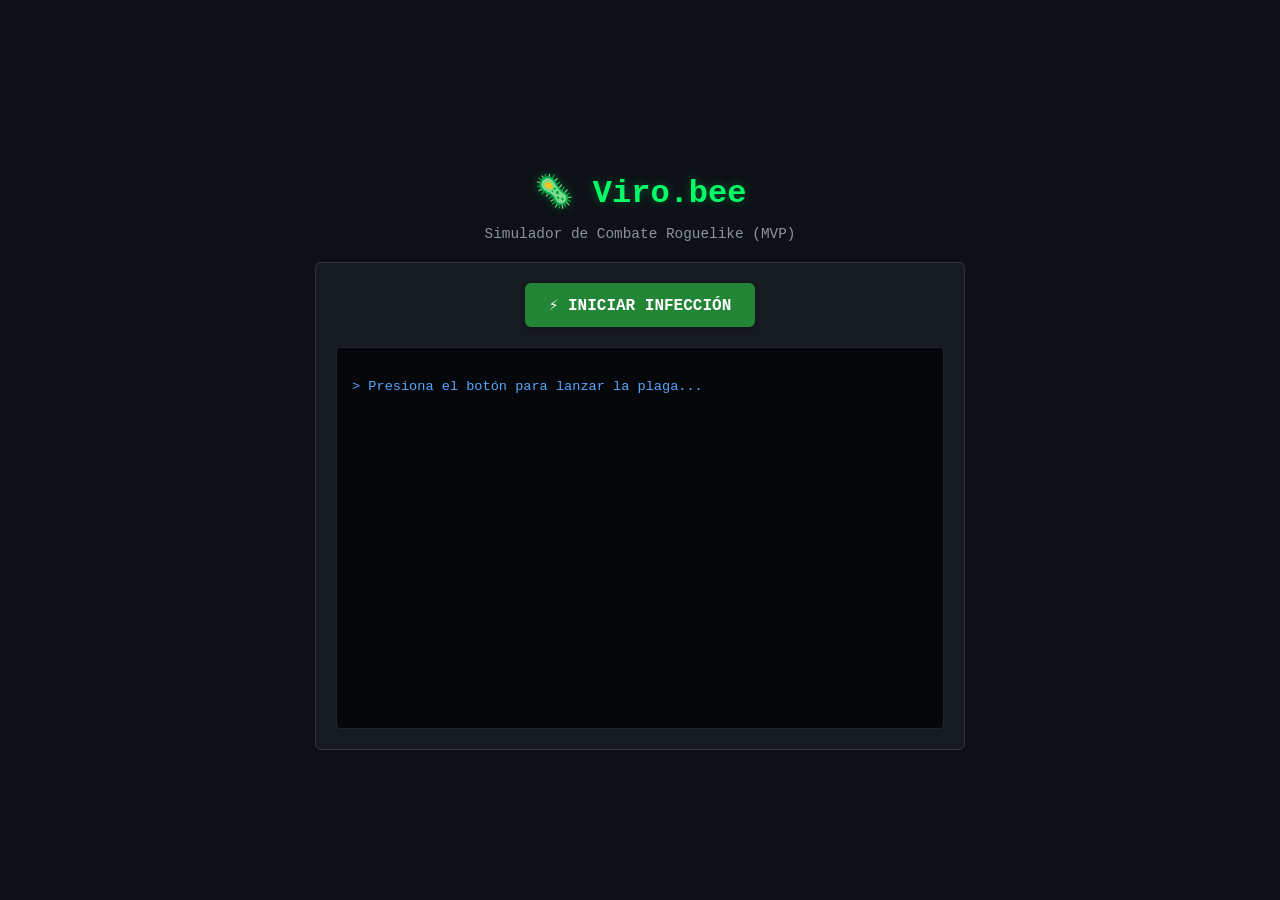
==== index.html @ 6fdc571c "first commit" ====
<!DOCTYPE html>
<html lang="es">
<head>
    <meta charset="UTF-8">
    <meta name="viewport" content="width=device-width, initial-scale=1.0">
    <title>Viro.bee - MVP</title>
    <link rel="stylesheet" href="style.css">
</head>
<body>
    <div class="game-container">
        <h1>🦠 Viro.bee</h1>
        <p class="subtitle">Simulador de Combate Roguelike (MVP)</p>
        
        <div class="battle-arena">
            <button id="btn-infectar">⚡ INICIAR INFECCIÓN</button>
            <div id="log-consola" class="console-box">
                <p class="system-msg">> Presiona el botón para lanzar la plaga...</p>
            </div>
        </div>
    </div>

    <script src="game.js"></script>
</body>
</html>
---- style.css ----
body {
    background-color: #0d1117;
    color: #c9d1d9;
    font-family: 'Courier New', Courier, monospace;
    display: flex;
    justify-content: center;
    align-items: center;
    height: 100vh;
    margin: 0;
}

.game-container {
    width: 90%;
    max-width: 650px;
    text-align: center;
}

h1 {
    color: #00ff66;
    margin-bottom: 5px;
    text-shadow: 0 0 10px rgba(0, 255, 102, 0.3);
}

.subtitle {
    color: #8b949e;
    font-size: 0.9rem;
    margin-bottom: 20px;
}

.battle-arena {
    background: #161b22;
    border: 1px solid #30363d;
    border-radius: 6px;
    padding: 20px;
}

button {
    background-color: #238636;
    color: white;
    border: none;
    padding: 12px 24px;
    font-size: 1rem;
    font-weight: bold;
    font-family: inherit;
    border-radius: 6px;
    cursor: pointer;
    box-shadow: 0 4px 6px rgba(0,0,0,0.2);
    transition: background 0.2s;
}

button:hover {
    background-color: #2ea44f;
}

.console-box {
    background-color: #05070a;
    border: 1px solid #21262d;
    border-radius: 4px;
    margin-top: 20px;
    padding: 15px;
    height: 350px;
    overflow-y: auto;
    text-align: left;
    font-size: 0.85rem;
    line-height: 1.4;
}

.system-msg {
    color: #58a6ff;
}
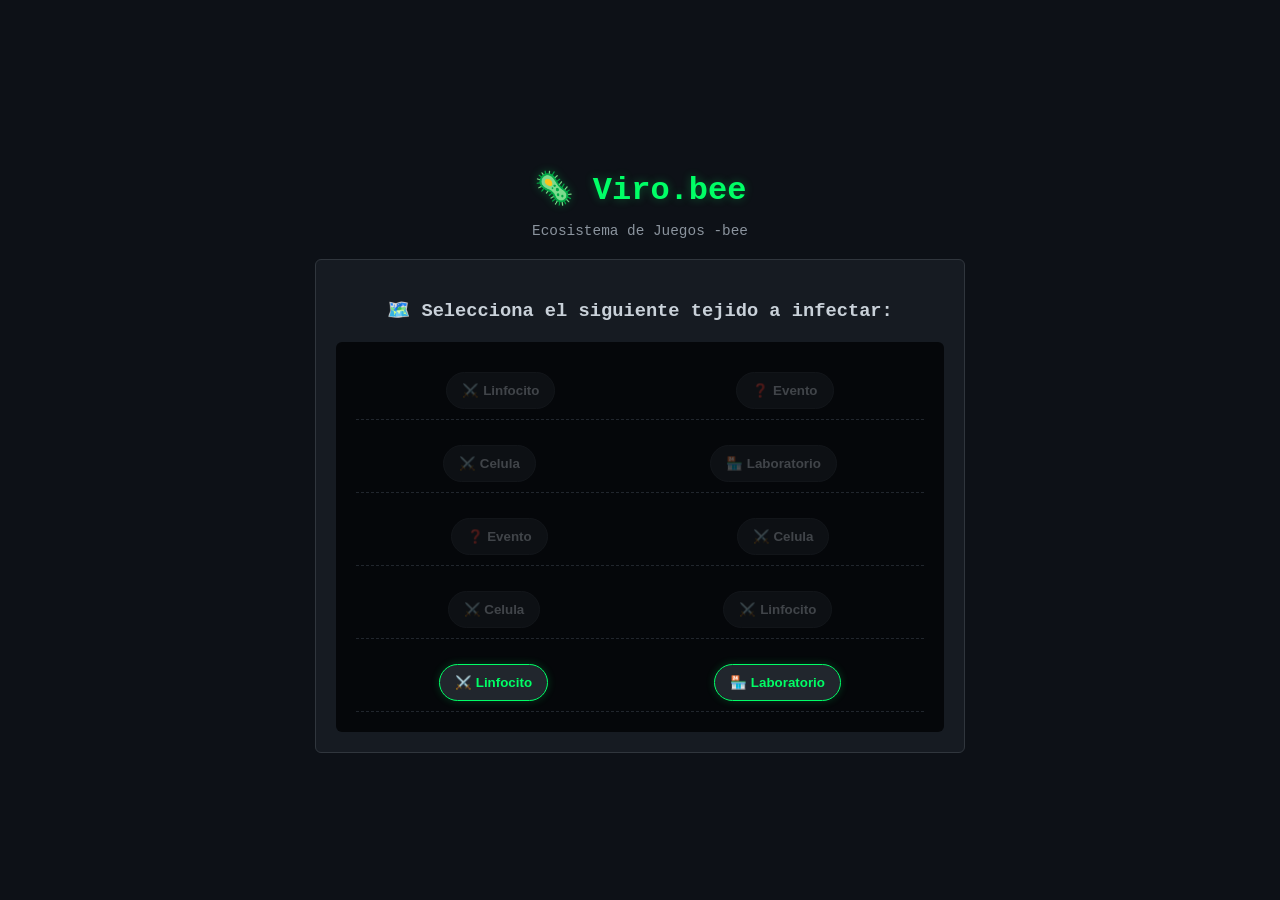
==== commit ea0e6551: "Refactor game logic and UI for map generation and combat mechanics" ====
--- a/index.html
+++ b/index.html
@@ -3,18 +3,23 @@
 <head>
     <meta charset="UTF-8">
     <meta name="viewport" content="width=device-width, initial-scale=1.0">
-    <title>Viro.bee - MVP</title>
+    <title>Viro.bee - MVP con Mapa</title>
     <link rel="stylesheet" href="style.css">
 </head>
 <body>
     <div class="game-container">
         <h1>🦠 Viro.bee</h1>
-        <p class="subtitle">Simulador de Combate Roguelike (MVP)</p>
+        <p class="subtitle">Ecosistema de Juegos -bee</p>
         
-        <div class="battle-arena">
-            <button id="btn-infectar">⚡ INICIAR INFECCIÓN</button>
-            <div id="log-consola" class="console-box">
-                <p class="system-msg">> Presiona el botón para lanzar la plaga...</p>
+        <div id="pantalla-mapa" class="screen">
+            <h3>🗺️ Selecciona el siguiente tejido a infectar:</h3>
+            <div id="mapa-nodos" class="map-grid"></div>
+        </div>
+
+        <div id="pantalla-combate" class="screen hidden">
+            <div class="battle-arena">
+                <button id="btn-siguiente-turno">⏳ AVANZAR TURNO</button>
+                <div id="log-consola" class="console-box"></div>
             </div>
         </div>
     </div>
--- a/style.css
+++ b/style.css
@@ -5,7 +5,7 @@
     display: flex;
     justify-content: center;
     align-items: center;
-    height: 100vh;
+    min-height: 100vh;
     margin: 0;
 }
 
@@ -13,43 +13,71 @@
     width: 90%;
     max-width: 650px;
     text-align: center;
+    padding: 20px;
 }
 
-h1 {
-    color: #00ff66;
-    margin-bottom: 5px;
-    text-shadow: 0 0 10px rgba(0, 255, 102, 0.3);
-}
+h1 { color: #00ff66; margin-bottom: 5px; text-shadow: 0 0 10px rgba(0, 255, 102, 0.3); }
+.subtitle { color: #8b949e; font-size: 0.9rem; margin-bottom: 20px; }
 
-.subtitle {
-    color: #8b949e;
-    font-size: 0.9rem;
-    margin-bottom: 20px;
-}
-
-.battle-arena {
+.screen {
     background: #161b22;
     border: 1px solid #30363d;
     border-radius: 6px;
     padding: 20px;
 }
 
-button {
+.hidden { display: none !important; }
+
+/* Estilos del Mapa estilo Roguelike */
+.map-grid {
+    display: flex;
+    flex-direction: column-reverse; /* El piso 1 abajo, el jefe arriba */
+    gap: 15px;
+    margin-top: 20px;
+    background: #05070a;
+    padding: 20px;
+    border-radius: 6px;
+}
+
+.map-row {
+    display: flex;
+    justify-content: space-around;
+    align-items: center;
+    padding: 10px 0;
+    border-bottom: 1px dashed #21262d;
+}
+
+.nodo-btn {
+    background: #21262d;
+    color: #c9d1d9;
+    border: 1px solid #30363d;
+    padding: 10px 15px;
+    border-radius: 20px;
+    cursor: pointer;
+    font-weight: bold;
+    transition: all 0.2s;
+}
+
+.nodo-btn.disponible {
+    border-color: #00ff66;
+    color: #00ff66;
+    box-shadow: 0 0 8px rgba(0,255,102,0.2);
+}
+
+.nodo-btn:disabled {
+    opacity: 0.3;
+    cursor: not-allowed;
+}
+
+/* Consola de Combate */
+button#btn-siguiente-turno {
     background-color: #238636;
     color: white;
     border: none;
     padding: 12px 24px;
-    font-size: 1rem;
+    font-radius: 6px;
+    cursor: pointer;
     font-weight: bold;
-    font-family: inherit;
-    border-radius: 6px;
-    cursor: pointer;
-    box-shadow: 0 4px 6px rgba(0,0,0,0.2);
-    transition: background 0.2s;
-}
-
-button:hover {
-    background-color: #2ea44f;
 }
 
 .console-box {
@@ -58,13 +86,8 @@
     border-radius: 4px;
     margin-top: 20px;
     padding: 15px;
-    height: 350px;
+    height: 300px;
     overflow-y: auto;
     text-align: left;
     font-size: 0.85rem;
-    line-height: 1.4;
-}
-
-.system-msg {
-    color: #58a6ff;
 }
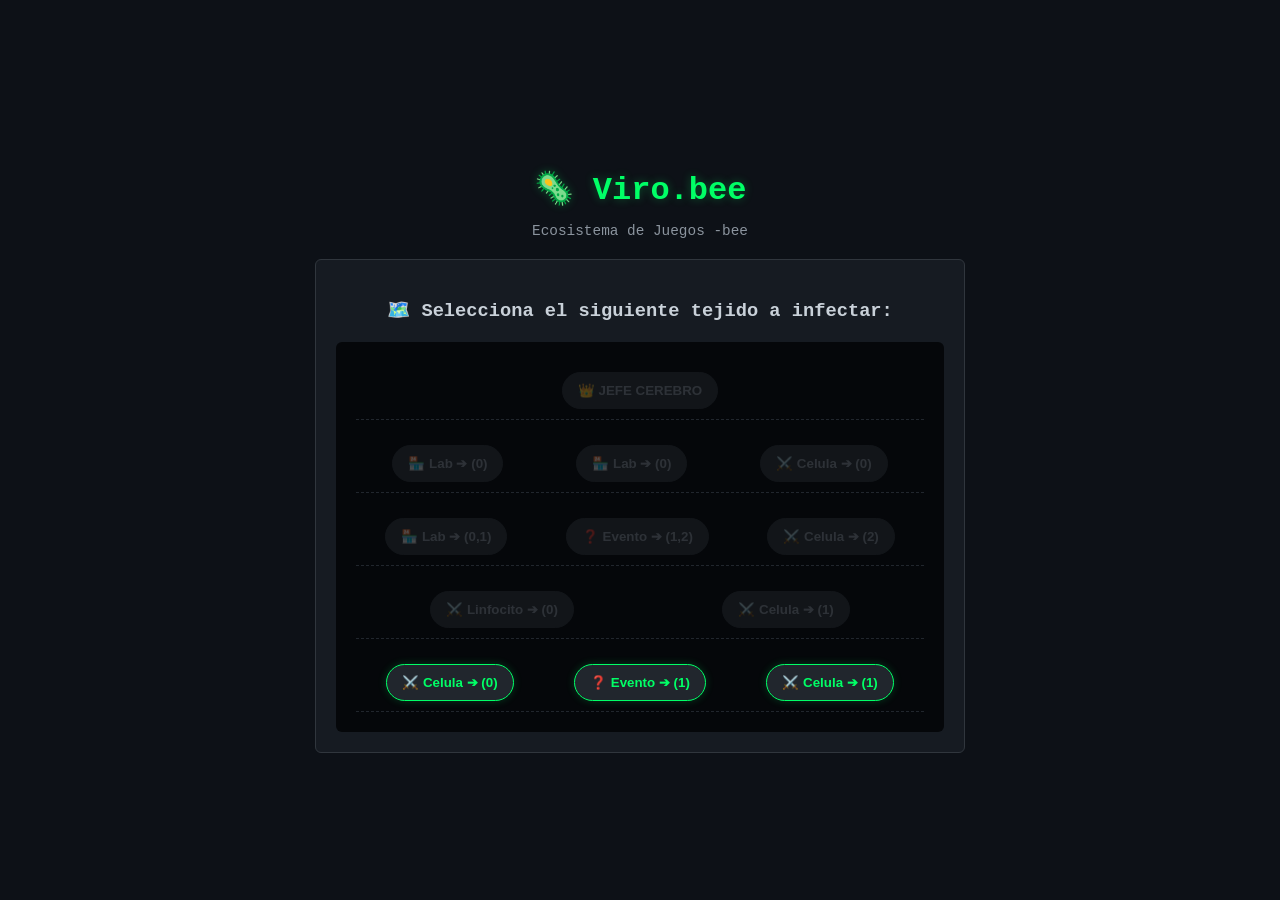
==== commit cde04da2: "Refactor combat mechanics and enhance UI for improved gameplay experience" ====
--- a/index.html
+++ b/index.html
@@ -3,7 +3,7 @@
 <head>
     <meta charset="UTF-8">
     <meta name="viewport" content="width=device-width, initial-scale=1.0">
-    <title>Viro.bee - MVP con Mapa</title>
+    <title>Viro.bee - MVP Evolucionado</title>
     <link rel="stylesheet" href="style.css">
 </head>
 <body>
@@ -11,14 +11,20 @@
         <h1>🦠 Viro.bee</h1>
         <p class="subtitle">Ecosistema de Juegos -bee</p>
         
+        <!-- PANTALLA 1: EL MAPA DE INFECCIÓN -->
         <div id="pantalla-mapa" class="screen">
             <h3>🗺️ Selecciona el siguiente tejido a infectar:</h3>
             <div id="mapa-nodos" class="map-grid"></div>
         </div>
 
+        <!-- PANTALLA 2: LA ARENA DE COMBATE / EVENTOS -->
         <div id="pantalla-combate" class="screen hidden">
             <div class="battle-arena">
-                <button id="btn-siguiente-turno">⏳ AVANZAR TURNO</button>
+                <div class="controles-combate">
+                    <button id="btn-velocidad-1x" class="btn-battle">⏳ AUTO 1X</button>
+                    <button id="btn-velocidad-3x" class="btn-battle-fast">⚡ AUTO 3X (Rápido)</button>
+                    <button id="btn-salir-nodo" class="btn-battle hidden">➔ VOLVER AL MAPA</button>
+                </div>
                 <div id="log-consola" class="console-box"></div>
             </div>
         </div>
--- a/style.css
+++ b/style.css
@@ -28,10 +28,10 @@
 
 .hidden { display: none !important; }
 
-/* Estilos del Mapa estilo Roguelike */
+/* Estilos del Mapa */
 .map-grid {
     display: flex;
-    flex-direction: column-reverse; /* El piso 1 abajo, el jefe arriba */
+    flex-direction: column-reverse;
     gap: 15px;
     margin-top: 20px;
     background: #05070a;
@@ -69,24 +69,46 @@
     cursor: not-allowed;
 }
 
-/* Consola de Combate */
-button#btn-siguiente-turno {
+/* Controles de Combate */
+.controles-combate {
+    display: flex;
+    justify-content: center;
+    gap: 10px;
+    margin-bottom: 15px;
+}
+
+.btn-battle {
     background-color: #238636;
     color: white;
     border: none;
-    padding: 12px 24px;
-    font-radius: 6px;
+    padding: 12px 20px;
+    border-radius: 6px;
     cursor: pointer;
     font-weight: bold;
+}
+
+.btn-battle-fast {
+    background-color: #8957e5;
+    color: white;
+    border: none;
+    padding: 12px 20px;
+    border-radius: 6px;
+    cursor: pointer;
+    font-weight: bold;
+}
+
+button:disabled {
+    background-color: #30363d !important;
+    color: #8b949e;
+    cursor: not-allowed;
 }
 
 .console-box {
     background-color: #05070a;
     border: 1px solid #21262d;
     border-radius: 4px;
-    margin-top: 20px;
     padding: 15px;
-    height: 300px;
+    height: 320px;
     overflow-y: auto;
     text-align: left;
     font-size: 0.85rem;
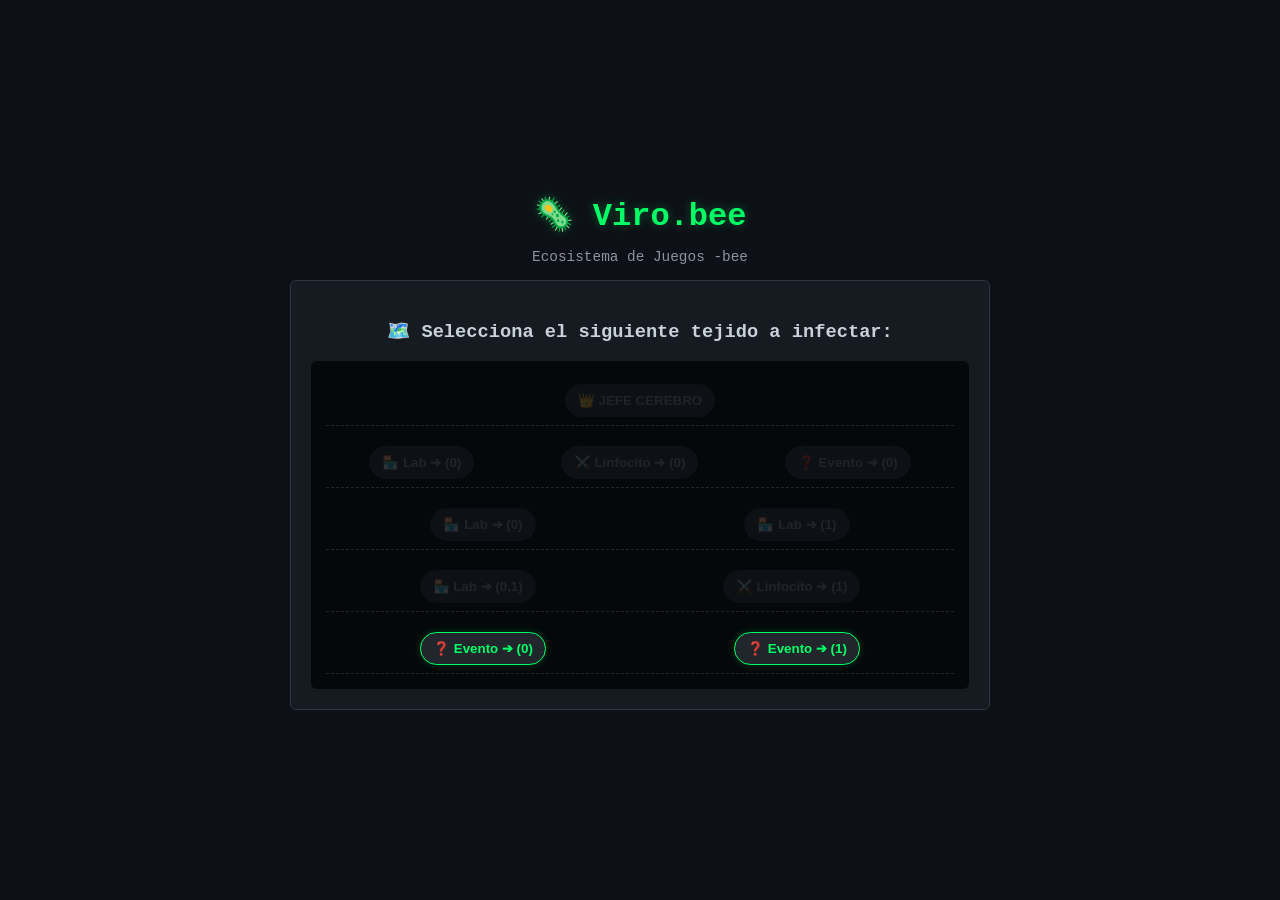
==== commit 26502227: "Enhance character mechanics and UI for combat and health display" ====
--- a/index.html
+++ b/index.html
@@ -3,7 +3,7 @@
 <head>
     <meta charset="UTF-8">
     <meta name="viewport" content="width=device-width, initial-scale=1.0">
-    <title>Viro.bee - MVP Evolucionado</title>
+    <title>Viro.bee - Interfaz Visual</title>
     <link rel="stylesheet" href="style.css">
 </head>
 <body>
@@ -11,21 +11,45 @@
         <h1>🦠 Viro.bee</h1>
         <p class="subtitle">Ecosistema de Juegos -bee</p>
         
-        <!-- PANTALLA 1: EL MAPA DE INFECCIÓN -->
         <div id="pantalla-mapa" class="screen">
             <h3>🗺️ Selecciona el siguiente tejido a infectar:</h3>
             <div id="mapa-nodos" class="map-grid"></div>
         </div>
 
-        <!-- PANTALLA 2: LA ARENA DE COMBATE / EVENTOS -->
         <div id="pantalla-combate" class="screen hidden">
             <div class="battle-arena">
+                
                 <div class="controles-combate">
                     <button id="btn-velocidad-1x" class="btn-battle">⏳ AUTO 1X</button>
-                    <button id="btn-velocidad-3x" class="btn-battle-fast">⚡ AUTO 3X (Rápido)</button>
+                    <button id="btn-velocidad-3x" class="btn-battle-fast">⚡ AUTO 3X</button>
                     <button id="btn-salir-nodo" class="btn-battle hidden">➔ VOLVER AL MAPA</button>
                 </div>
-                <div id="log-consola" class="console-box"></div>
+
+                <div class="battle-display">
+                    <div class="actor-card" id="card-virus">
+                        <div class="actor-emoji">🦠</div>
+                        <div class="actor-name" id="virus-nombre">Cepa...</div>
+                        <div class="health-bar-container">
+                            <div class="health-bar" id="virus-bar"></div>
+                            <div class="shield-bar" id="virus-shield-bar"></div>
+                        </div>
+                        <div class="actor-stats" id="virus-stats">HP: 0/0</div>
+                    </div>
+
+                    <div class="versus">VS</div>
+
+                    <div class="actor-card" id="card-enemigo">
+                        <div class="actor-emoji">🛡️</div>
+                        <div class="actor-name" id="enemigo-nombre">Célula...</div>
+                        <div class="health-bar-container">
+                            <div class="health-bar" id="enemigo-bar"></div>
+                            <div class="shield-bar" id="enemigo-shield-bar"></div>
+                        </div>
+                        <div class="actor-stats" id="enemigo-stats">HP: 0/0</div>
+                    </div>
+                </div>
+
+                <div id="log-consola" class="console-box-mini"></div>
             </div>
         </div>
     </div>
--- a/style.css
+++ b/style.css
@@ -10,106 +10,93 @@
 }
 
 .game-container {
-    width: 90%;
-    max-width: 650px;
+    width: 95%;
+    max-width: 700px;
     text-align: center;
-    padding: 20px;
+    padding: 10px;
 }
 
-h1 { color: #00ff66; margin-bottom: 5px; text-shadow: 0 0 10px rgba(0, 255, 102, 0.3); }
-.subtitle { color: #8b949e; font-size: 0.9rem; margin-bottom: 20px; }
-
-.screen {
-    background: #161b22;
-    border: 1px solid #30363d;
-    border-radius: 6px;
-    padding: 20px;
-}
-
+h1 { color: #00ff66; margin: 5px 0; text-shadow: 0 0 10px rgba(0, 255, 102, 0.3); }
+.subtitle { color: #8b949e; font-size: 0.9rem; margin-bottom: 15px; }
+.screen { background: #161b22; border: 1px solid #30363d; border-radius: 6px; padding: 20px; }
 .hidden { display: none !important; }
 
 /* Estilos del Mapa */
-.map-grid {
+.map-grid { display: flex; flex-direction: column-reverse; gap: 12px; margin-top: 15px; background: #05070a; padding: 15px; border-radius: 6px; }
+.map-row { display: flex; justify-content: space-around; padding: 8px 0; border-bottom: 1px dashed #21262d; }
+.nodo-btn { background: #21262d; color: #c9d1d9; border: 1px solid #30363d; padding: 8px 12px; border-radius: 20px; cursor: pointer; font-weight: bold; }
+.nodo-btn.disponible { border-color: #00ff66; color: #00ff66; box-shadow: 0 0 8px rgba(0,255,102,0.2); }
+.nodo-btn:disabled { opacity: 0.2; }
+
+/* Controles e Interfaz de Combate */
+.controles-combate { display: flex; justify-content: center; gap: 10px; margin-bottom: 20px; }
+.btn-battle { background-color: #238636; color: white; border: none; padding: 10px 18px; border-radius: 6px; cursor: pointer; font-weight: bold; }
+.btn-battle-fast { background-color: #8957e5; color: white; border: none; padding: 10px 18px; border-radius: 6px; cursor: pointer; font-weight: bold; }
+button:disabled { background-color: #30363d !important; color: #8b949e; cursor: not-allowed; }
+
+/* --- SECCIÓN VISUAL DE ENFRENTAMIENTO --- */
+.battle-display {
     display: flex;
-    flex-direction: column-reverse;
-    gap: 15px;
-    margin-top: 20px;
-    background: #05070a;
+    justify-content: space-between;
+    align-items: center;
+    background: #0a0d14;
     padding: 20px;
-    border-radius: 6px;
-}
-
-.map-row {
-    display: flex;
-    justify-content: space-around;
-    align-items: center;
-    padding: 10px 0;
-    border-bottom: 1px dashed #21262d;
-}
-
-.nodo-btn {
-    background: #21262d;
-    color: #c9d1d9;
-    border: 1px solid #30363d;
-    padding: 10px 15px;
-    border-radius: 20px;
-    cursor: pointer;
-    font-weight: bold;
-    transition: all 0.2s;
-}
-
-.nodo-btn.disponible {
-    border-color: #00ff66;
-    color: #00ff66;
-    box-shadow: 0 0 8px rgba(0,255,102,0.2);
-}
-
-.nodo-btn:disabled {
-    opacity: 0.3;
-    cursor: not-allowed;
-}
-
-/* Controles de Combate */
-.controles-combate {
-    display: flex;
-    justify-content: center;
-    gap: 10px;
+    border-radius: 8px;
+    border: 1px solid #21262d;
     margin-bottom: 15px;
 }
 
-.btn-battle {
-    background-color: #238636;
-    color: white;
-    border: none;
-    padding: 12px 20px;
-    border-radius: 6px;
-    cursor: pointer;
-    font-weight: bold;
+.actor-card {
+    width: 42%;
+    display: flex;
+    flex-direction: column;
+    align-items: center;
 }
 
-.btn-battle-fast {
-    background-color: #8957e5;
-    color: white;
-    border: none;
-    padding: 12px 20px;
-    border-radius: 6px;
-    cursor: pointer;
-    font-weight: bold;
+.actor-emoji { font-size: 2.5rem; margin-bottom: 5px; }
+.actor-name { font-weight: bold; font-size: 1rem; color: #fff; margin-bottom: 8px; white-space: nowrap; overflow: hidden; text-overflow: ellipsis; width: 100%; }
+
+/* Contenedores de Barras */
+.health-bar-container {
+    width: 100%;
+    background-color: #21262d;
+    height: 14px;
+    border-radius: 4px;
+    overflow: hidden;
+    position: relative;
+    box-shadow: inset 0 1px 3px rgba(0,0,0,0.5);
+    margin-bottom: 5px;
 }
 
-button:disabled {
-    background-color: #30363d !important;
-    color: #8b949e;
-    cursor: not-allowed;
+.health-bar {
+    background-color: #00ff66;
+    height: 100%;
+    width: 100%; /* Se encoge con JS */
+    transition: width 0.3s ease-in-out;
 }
 
-.console-box {
+.shield-bar {
+    background-color: #58a6ff;
+    height: 4px;
+    width: 0%; /* Crece con JS */
+    position: absolute;
+    bottom: 0;
+    left: 0;
+    transition: width 0.2s ease;
+}
+
+.actor-stats { font-size: 0.8rem; color: #8b949e; }
+.versus { font-weight: bold; font-size: 1.2rem; color: #ff3333; }
+
+/* Historial reducido */
+.console-box-mini {
     background-color: #05070a;
     border: 1px solid #21262d;
     border-radius: 4px;
-    padding: 15px;
-    height: 320px;
+    padding: 10px;
+    height: 120px;
     overflow-y: auto;
     text-align: left;
-    font-size: 0.85rem;
+    font-size: 0.8rem;
+    color: #8b949e;
 }
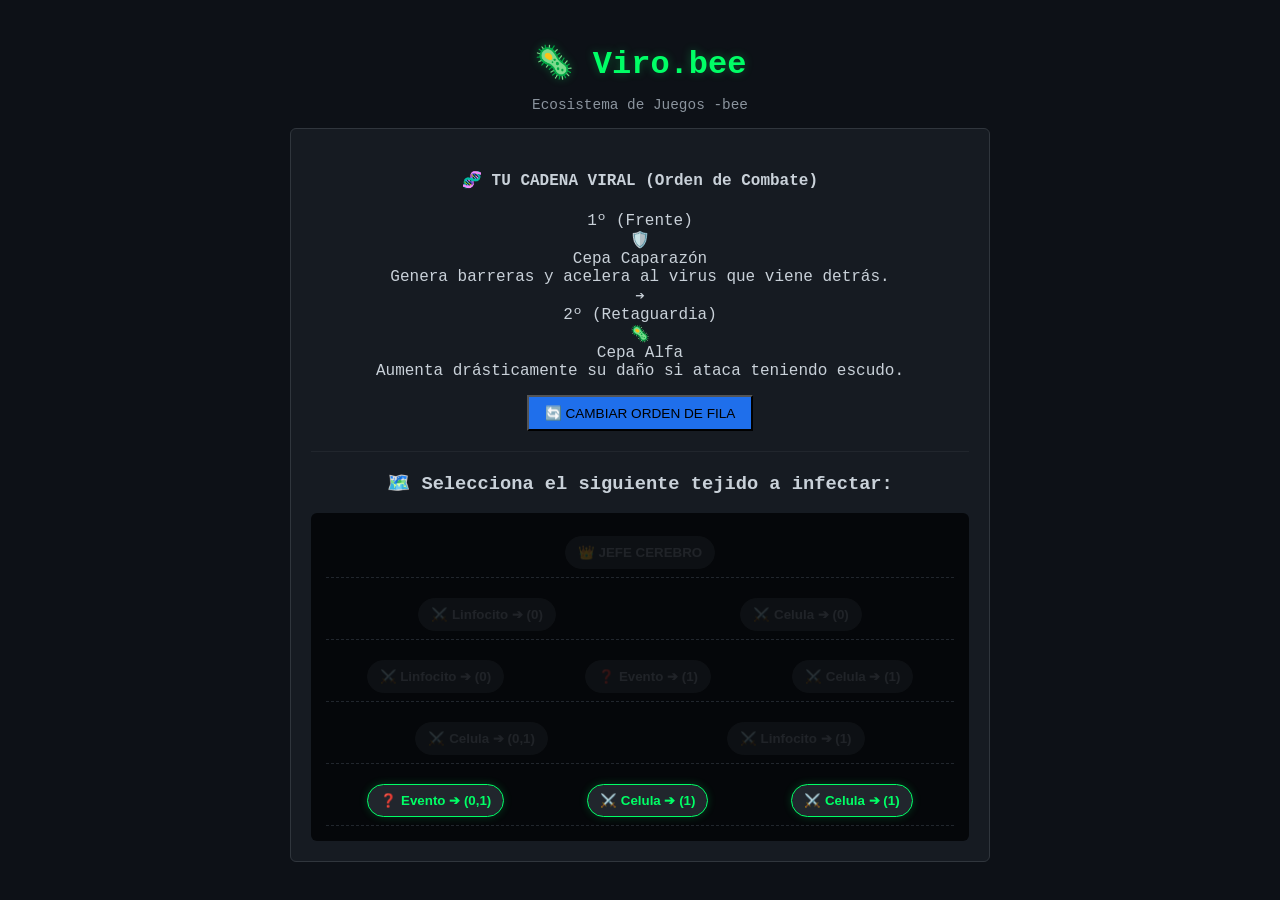
==== commit 04023b20: "Enhance character management UI and update combat mechanics for improved gameplay experience" ====
--- a/index.html
+++ b/index.html
@@ -3,7 +3,7 @@
 <head>
     <meta charset="UTF-8">
     <meta name="viewport" content="width=device-width, initial-scale=1.0">
-    <title>Viro.bee - Interfaz Visual</title>
+    <title>Viro.bee - Gestión de Cepas</title>
     <link rel="stylesheet" href="style.css">
 </head>
 <body>
@@ -12,13 +12,34 @@
         <p class="subtitle">Ecosistema de Juegos -bee</p>
         
         <div id="pantalla-mapa" class="screen">
+            
+            <div class="team-management">
+                <h4>🧬 TU CADENA VIRAL (Orden de Combate)</h4>
+                <div class="team-slots">
+                    <div class="slot-card" id="slot-0">
+                        <span class="slot-pos">1º (Frente)</span>
+                        <div class="slot-emoji" id="slot-0-emoji">🛡️</div>
+                        <div class="slot-name" id="slot-0-nombre">Tanque</div>
+                        <div class="slot-desc" id="slot-0-desc">Genera escudo.</div>
+                    </div>
+                    <div class="slot-arrow">➔</div>
+                    <div class="slot-card" id="slot-1">
+                        <span class="slot-pos">2º (Retaguardia)</span>
+                        <div class="slot-emoji" id="slot-1-emoji">🦠</div>
+                        <div class="slot-name" id="slot-1-nombre">Alfa</div>
+                        <div class="slot-desc" id="slot-1-desc">Pega más fuerte por cada escudo aliado.</div>
+                    </div>
+                </div>
+                <button id="btn-invertir-orden" style="margin-top: 15px; background-color: #1f6feb; padding: 8px 16px; font-size: 0.85rem;">🔄 CAMBIAR ORDEN DE FILA</button>
+            </div>
+
+            <hr style="border: 0; border-top: 1px solid #21262d; margin: 20px 0;">
             <h3>🗺️ Selecciona el siguiente tejido a infectar:</h3>
             <div id="mapa-nodos" class="map-grid"></div>
         </div>
 
         <div id="pantalla-combate" class="screen hidden">
             <div class="battle-arena">
-                
                 <div class="controles-combate">
                     <button id="btn-velocidad-1x" class="btn-battle">⏳ AUTO 1X</button>
                     <button id="btn-velocidad-3x" class="btn-battle-fast">⚡ AUTO 3X</button>
@@ -35,9 +56,7 @@
                         </div>
                         <div class="actor-stats" id="virus-stats">HP: 0/0</div>
                     </div>
-
                     <div class="versus">VS</div>
-
                     <div class="actor-card" id="card-enemigo">
                         <div class="actor-emoji">🛡️</div>
                         <div class="actor-name" id="enemigo-nombre">Célula...</div>
@@ -48,7 +67,6 @@
                         <div class="actor-stats" id="enemigo-stats">HP: 0/0</div>
                     </div>
                 </div>
-
                 <div id="log-consola" class="console-box-mini"></div>
             </div>
         </div>
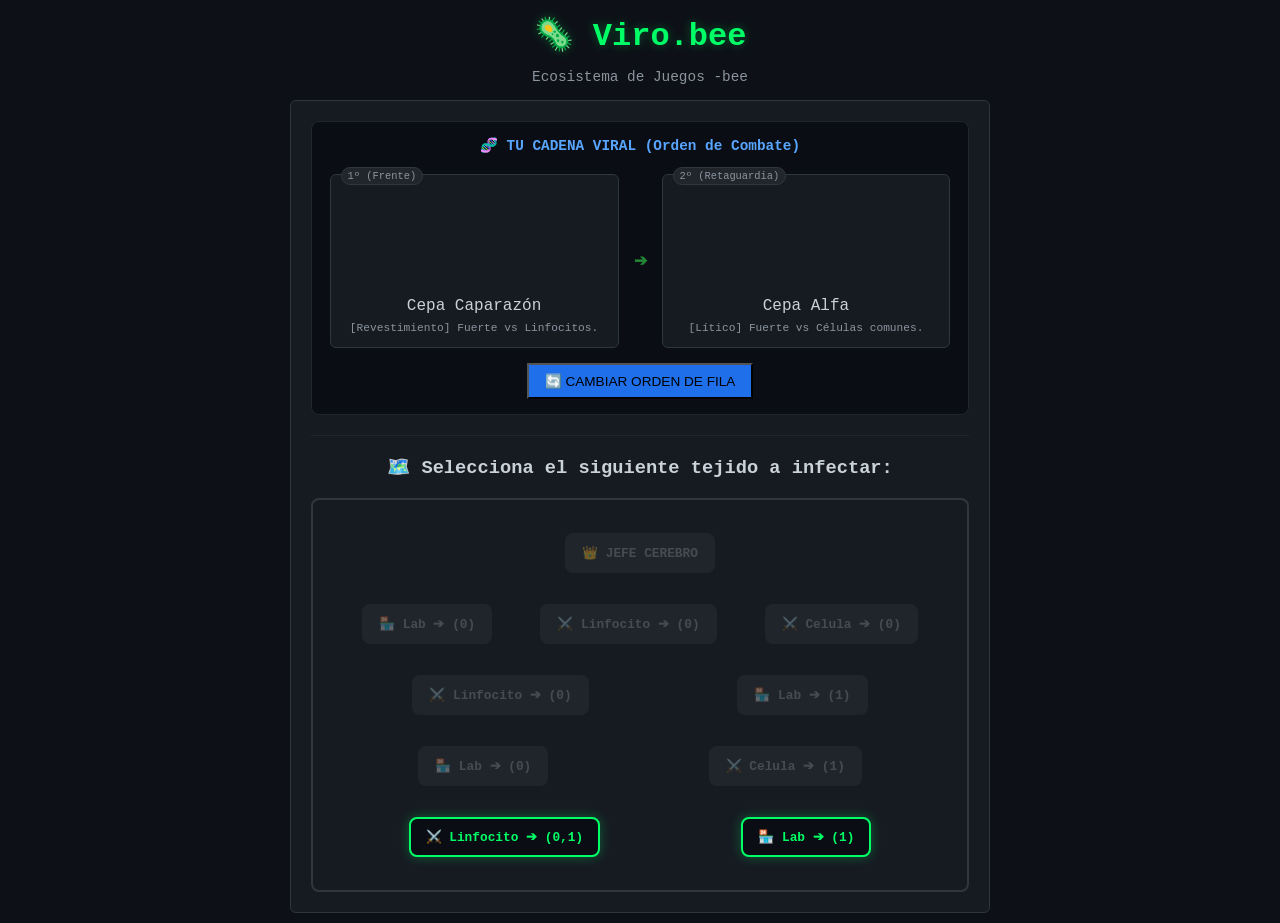
==== commit 5444a3f9: "Refactor character class to include sprite sheet and background position for enhanced visual represe" ====
--- a/index.html
+++ b/index.html
@@ -3,7 +3,7 @@
 <head>
     <meta charset="UTF-8">
     <meta name="viewport" content="width=device-width, initial-scale=1.0">
-    <title>Viro.bee - Gestión de Cepas</title>
+    <title>Viro.bee - Edición Gráfica</title>
     <link rel="stylesheet" href="style.css">
 </head>
 <body>
@@ -18,16 +18,16 @@
                 <div class="team-slots">
                     <div class="slot-card" id="slot-0">
                         <span class="slot-pos">1º (Frente)</span>
-                        <div class="slot-emoji" id="slot-0-emoji">🛡️</div>
+                        <div class="slot-sprite-container"><div class="slot-sprite" id="slot-0-sprite"></div></div>
                         <div class="slot-name" id="slot-0-nombre">Tanque</div>
-                        <div class="slot-desc" id="slot-0-desc">Genera escudo.</div>
+                        <div class="slot-desc" id="slot-0-desc">Cargando...</div>
                     </div>
                     <div class="slot-arrow">➔</div>
                     <div class="slot-card" id="slot-1">
                         <span class="slot-pos">2º (Retaguardia)</span>
-                        <div class="slot-emoji" id="slot-1-emoji">🦠</div>
+                        <div class="slot-sprite-container"><div class="slot-sprite" id="slot-1-sprite"></div></div>
                         <div class="slot-name" id="slot-1-nombre">Alfa</div>
-                        <div class="slot-desc" id="slot-1-desc">Pega más fuerte por cada escudo aliado.</div>
+                        <div class="slot-desc" id="slot-1-desc">Cargando...</div>
                     </div>
                 </div>
                 <button id="btn-invertir-orden" style="margin-top: 15px; background-color: #1f6feb; padding: 8px 16px; font-size: 0.85rem;">🔄 CAMBIAR ORDEN DE FILA</button>
@@ -48,7 +48,7 @@
 
                 <div class="battle-display">
                     <div class="actor-card" id="card-virus">
-                        <div class="actor-emoji">🦠</div>
+                        <div class="sprite-container-arena"><div class="sprite-battle" id="virus-render-sprite"></div></div>
                         <div class="actor-name" id="virus-nombre">Cepa...</div>
                         <div class="health-bar-container">
                             <div class="health-bar" id="virus-bar"></div>
@@ -56,13 +56,14 @@
                         </div>
                         <div class="actor-stats" id="virus-stats">HP: 0/0</div>
                     </div>
+                    
                     <div class="versus">VS</div>
+                    
                     <div class="actor-card" id="card-enemigo">
-                        <div class="actor-emoji">🛡️</div>
+                        <div class="sprite-container-arena"><div class="sprite-battle" id="enemigo-render-sprite"></div></div>
                         <div class="actor-name" id="enemigo-nombre">Célula...</div>
                         <div class="health-bar-container">
                             <div class="health-bar" id="enemigo-bar"></div>
-                            <div class="shield-bar" id="enemigo-shield-bar"></div>
                         </div>
                         <div class="actor-stats" id="enemigo-stats">HP: 0/0</div>
                     </div>
--- a/style.css
+++ b/style.css
@@ -9,94 +9,92 @@
     margin: 0;
 }
 
-.game-container {
-    width: 95%;
-    max-width: 700px;
-    text-align: center;
-    padding: 10px;
-}
-
+.game-container { width: 95%; max-width: 700px; text-align: center; padding: 10px; }
 h1 { color: #00ff66; margin: 5px 0; text-shadow: 0 0 10px rgba(0, 255, 102, 0.3); }
 .subtitle { color: #8b949e; font-size: 0.9rem; margin-bottom: 15px; }
 .screen { background: #161b22; border: 1px solid #30363d; border-radius: 6px; padding: 20px; }
 .hidden { display: none !important; }
 
-/* Estilos del Mapa */
-.map-grid { display: flex; flex-direction: column-reverse; gap: 12px; margin-top: 15px; background: #05070a; padding: 15px; border-radius: 6px; }
-.map-row { display: flex; justify-content: space-around; padding: 8px 0; border-bottom: 1px dashed #21262d; }
-.nodo-btn { background: #21262d; color: #c9d1d9; border: 1px solid #30363d; padding: 8px 12px; border-radius: 20px; cursor: pointer; font-weight: bold; }
-.nodo-btn.disponible { border-color: #00ff66; color: #00ff66; box-shadow: 0 0 8px rgba(0,255,102,0.2); }
-.nodo-btn:disabled { opacity: 0.2; }
+/* --- MAP BACKGROUND (Usa el Tile B Microscopic generado) --- */
+.map-grid { 
+    display: flex; 
+    flex-direction: column-reverse; 
+    gap: 15px; 
+    margin-top: 15px; 
+    background-image: url('maps.png');
+    background-position: 250px 0; /* Centra la textura microscopic tile B de tu hoja */
+    border: 2px solid #30363d;
+    padding: 25px; 
+    border-radius: 8px; 
+}
 
-/* Controles e Interfaz de Combate */
+.map-row { display: flex; justify-content: space-around; padding: 8px 0; }
+
+/* Botones de Nodo con Iconos personalizados desde la hoja */
+.nodo-btn { 
+    background-color: #0a0d14; 
+    color: #c9d1d9; 
+    border: 2px solid #30363d; 
+    padding: 10px 15px; 
+    border-radius: 8px; 
+    cursor: pointer; 
+    font-weight: bold; 
+    font-family: inherit;
+    font-size: 0.8rem;
+}
+.nodo-btn.disponible { border-color: #00ff66; color: #00ff66; box-shadow: 0 0 12px rgba(0,255,102,0.3); }
+.nodo-btn:disabled { opacity: 0.4; cursor: not-allowed; }
+
+/* Controles de Combate */
 .controles-combate { display: flex; justify-content: center; gap: 10px; margin-bottom: 20px; }
-.btn-battle { background-color: #238636; color: white; border: none; padding: 10px 18px; border-radius: 6px; cursor: pointer; font-weight: bold; }
-.btn-battle-fast { background-color: #8957e5; color: white; border: none; padding: 10px 18px; border-radius: 6px; cursor: pointer; font-weight: bold; }
+.btn-battle { background-color: #238636; color: white; border: none; padding: 10px 18px; border-radius: 6px; cursor: pointer; font-weight: bold; font-family: inherit; }
+.btn-battle-fast { background-color: #8957e5; color: white; border: none; padding: 10px 18px; border-radius: 6px; cursor: pointer; font-weight: bold; font-family: inherit; }
 button:disabled { background-color: #30363d !important; color: #8b949e; cursor: not-allowed; }
 
-/* --- SECCIÓN VISUAL DE ENFRENTAMIENTO --- */
-.battle-display {
+/* Gestión de Equipo */
+.team-management { background: #0a0d14; border: 1px solid #21262d; border-radius: 8px; padding: 15px; }
+.team-management h4 { margin-top: 0; color: #58a6ff; font-size: 0.9rem; }
+.team-slots { display: flex; justify-content: center; align-items: center; gap: 15px; margin-top: 10px; }
+.slot-card { background: #161b22; border: 1px solid #30363d; border-radius: 6px; padding: 12px; width: 42%; text-align: center; position: relative; }
+.slot-pos { position: absolute; top: -8px; left: 10px; background: #21262d; font-size: 0.65rem; padding: 2px 6px; border-radius: 10px; color: #8b949e; border: 1px solid #30363d;}
+.slot-desc { font-size: 0.7rem; color: #8b949e; margin-top: 6px; line-height: 1.3; }
+.slot-arrow { font-weight: bold; color: #238636; }
+
+/* --- CONTENEDORES DE RECORTE DE SPRITES (SPRITE SHEETS) --- */
+.slot-sprite-container, .sprite-container-arena {
     display: flex;
-    justify-content: space-between;
+    justify-content: center;
     align-items: center;
-    background: #0a0d14;
-    padding: 20px;
-    border-radius: 8px;
-    border: 1px solid #21262d;
-    margin-bottom: 15px;
+    overflow: hidden;
 }
 
-.actor-card {
-    width: 42%;
-    display: flex;
-    flex-direction: column;
-    align-items: center;
+/* Tamaño de las miniaturas en el menú del mapa */
+.slot-sprite {
+    width: 110px;
+    height: 110px;
+    background-image: url('alfa.png');
+    background-repeat: no-repeat;
+    image-rendering: pixelated; /* Evita que el pixel art se vuelva borroso */
 }
 
-.actor-emoji { font-size: 2.5rem; margin-bottom: 5px; }
-.actor-name { font-weight: bold; font-size: 1rem; color: #fff; margin-bottom: 8px; white-space: nowrap; overflow: hidden; text-overflow: ellipsis; width: 100%; }
-
-/* Contenedores de Barras */
-.health-bar-container {
-    width: 100%;
-    background-color: #21262d;
-    height: 14px;
-    border-radius: 4px;
-    overflow: hidden;
-    position: relative;
-    box-shadow: inset 0 1px 3px rgba(0,0,0,0.5);
-    margin-bottom: 5px;
+/* Tamaño de los sprites grandes en plena batalla */
+.sprite-battle {
+    width: 140px;
+    height: 140px;
+    background-repeat: no-repeat;
+    image-rendering: pixelated;
 }
 
-.health-bar {
-    background-color: #00ff66;
-    height: 100%;
-    width: 100%; /* Se encoge con JS */
-    transition: width 0.3s ease-in-out;
-}
+/* Arena Frente a Frente */
+.battle-display { display: flex; justify-content: space-between; align-items: center; background: #0a0d14; padding: 20px; border-radius: 8px; border: 1px solid #21262d; margin-bottom: 15px; }
+.actor-card { width: 44%; display: flex; flex-direction: column; align-items: center; }
+.actor-name { font-weight: bold; font-size: 0.95rem; color: #fff; margin-top: 8px; margin-bottom: 6px; }
 
-.shield-bar {
-    background-color: #58a6ff;
-    height: 4px;
-    width: 0%; /* Crece con JS */
-    position: absolute;
-    bottom: 0;
-    left: 0;
-    transition: width 0.2s ease;
-}
-
-.actor-stats { font-size: 0.8rem; color: #8b949e; }
+/* Barras de Salud */
+.health-bar-container { width: 100%; background-color: #21262d; height: 14px; border-radius: 4px; overflow: hidden; position: relative; box-shadow: inset 0 1px 3px rgba(0,0,0,0.5); margin-bottom: 5px; }
+.health-bar { background-color: #00ff66; height: 100%; width: 100%; transition: width 0.3s ease-in-out; }
+.shield-bar { background-color: #58a6ff; height: 4px; width: 0%; position: absolute; bottom: 0; left: 0; transition: width 0.2s ease; }
+.actor-stats { font-size: 0.75rem; color: #8b949e; }
 .versus { font-weight: bold; font-size: 1.2rem; color: #ff3333; }
 
-/* Historial reducido */
-.console-box-mini {
-    background-color: #05070a;
-    border: 1px solid #21262d;
-    border-radius: 4px;
-    padding: 10px;
-    height: 120px;
-    overflow-y: auto;
-    text-align: left;
-    font-size: 0.8rem;
-    color: #8b949e;
-}+.console-box-mini { background-color: #05070a; border: 1px solid #21262d; border-radius: 4px; padding: 10px; height: 110px; overflow-y: auto; text-align: left; font-size: 0.8rem; color: #8b949e; }
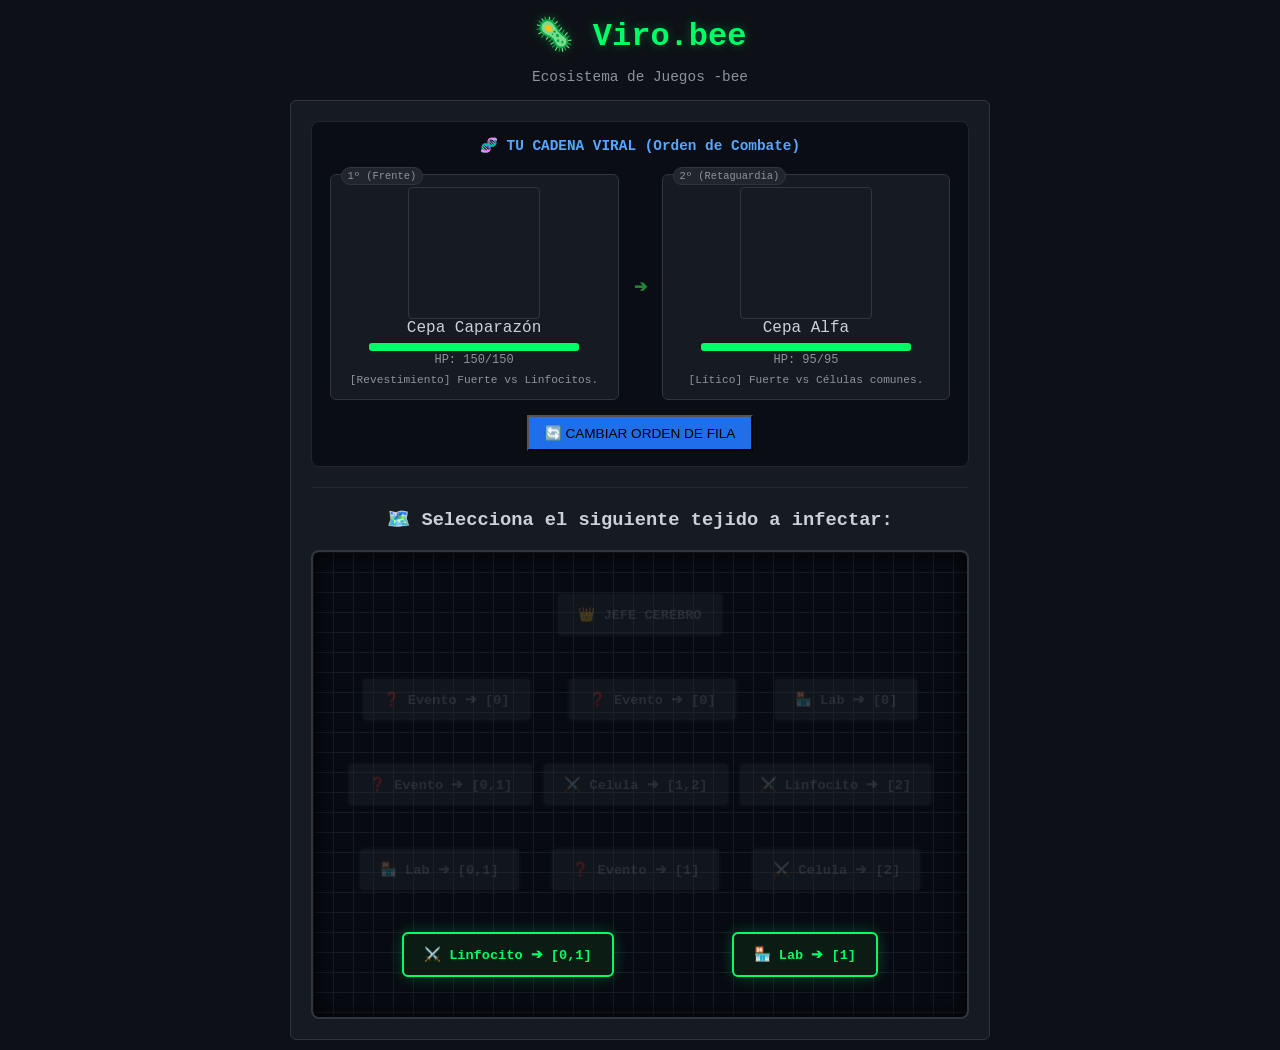
==== commit 18a92ef0: "Enhance health bar UI for player characters and update title for improved clarity" ====
--- a/index.html
+++ b/index.html
@@ -3,7 +3,7 @@
 <head>
     <meta charset="UTF-8">
     <meta name="viewport" content="width=device-width, initial-scale=1.0">
-    <title>Viro.bee - Edición Gráfica</title>
+    <title>Viro.bee - Interfaz Evolucionada</title>
     <link rel="stylesheet" href="style.css">
 </head>
 <body>
@@ -20,6 +20,12 @@
                         <span class="slot-pos">1º (Frente)</span>
                         <div class="slot-sprite-container"><div class="slot-sprite" id="slot-0-sprite"></div></div>
                         <div class="slot-name" id="slot-0-nombre">Tanque</div>
+                        
+                        <div class="health-bar-container-map">
+                            <div class="health-bar-map" id="slot-0-hp-bar"></div>
+                        </div>
+                        <div class="slot-hp-text" id="slot-0-hp-text">HP: --/--</div>
+                        
                         <div class="slot-desc" id="slot-0-desc">Cargando...</div>
                     </div>
                     <div class="slot-arrow">➔</div>
@@ -27,6 +33,12 @@
                         <span class="slot-pos">2º (Retaguardia)</span>
                         <div class="slot-sprite-container"><div class="slot-sprite" id="slot-1-sprite"></div></div>
                         <div class="slot-name" id="slot-1-nombre">Alfa</div>
+                        
+                        <div class="health-bar-container-map">
+                            <div class="health-bar-map" id="slot-1-hp-bar"></div>
+                        </div>
+                        <div class="slot-hp-text" id="slot-1-hp-text">HP: --/--</div>
+                        
                         <div class="slot-desc" id="slot-1-desc">Cargando...</div>
                     </div>
                 </div>
--- a/style.css
+++ b/style.css
@@ -19,31 +19,61 @@
 .map-grid { 
     display: flex; 
     flex-direction: column-reverse; 
-    gap: 15px; 
+    gap: 20px; 
     margin-top: 15px; 
-    background-image: url('maps.png');
-    background-position: 250px 0; /* Centra la textura microscopic tile B de tu hoja */
+    /* Fondo oscuro profundo con una cuadrícula sutil hecha por código CSS */
+    background-color: #070a12;
+    background-image: linear-gradient(#161b22 1px, transparent 1px), linear-gradient(90deg, #161b22 1px, transparent 1px);
+    background-size: 20px 20px;
     border: 2px solid #30363d;
-    padding: 25px; 
+    padding: 30px; 
     border-radius: 8px; 
-}
-
-.map-row { display: flex; justify-content: space-around; padding: 8px 0; }
-
-/* Botones de Nodo con Iconos personalizados desde la hoja */
+    position: relative;
+    box-shadow: inset 0 0 20px rgba(0,0,0,0.8);
+}
+
+.map-row { 
+    display: flex; 
+    justify-content: space-around; 
+    padding: 10px 0; 
+    position: relative;
+}
+
+/* Botones de Nodo Modernizados sin depender de imágenes externas */
 .nodo-btn { 
-    background-color: #0a0d14; 
-    color: #c9d1d9; 
-    border: 2px solid #30363d; 
-    padding: 10px 15px; 
-    border-radius: 8px; 
+    background-color: #0d1117; 
+    color: #8b949e; 
+    border: 2px solid #21262d; 
+    padding: 12px 20px; 
+    border-radius: 6px; 
     cursor: pointer; 
     font-weight: bold; 
     font-family: inherit;
-    font-size: 0.8rem;
-}
-.nodo-btn.disponible { border-color: #00ff66; color: #00ff66; box-shadow: 0 0 12px rgba(0,255,102,0.3); }
-.nodo-btn:disabled { opacity: 0.4; cursor: not-allowed; }
+    font-size: 0.85rem;
+    transition: all 0.2s ease-in-out;
+}
+
+/* Estilo para los nodos disponibles en el piso actual */
+.nodo-btn.disponible { 
+    border-color: #00ff66; 
+    color: #00ff66; 
+    background-color: #0a1c14;
+    box-shadow: 0 0 15px rgba(0, 255, 102, 0.25);
+}
+
+.nodo-btn.disponible:hover {
+    background-color: #00ff66;
+    color: #0d1117;
+    box-shadow: 0 0 20px rgba(0, 255, 102, 0.5);
+    transform: translateY(-2px);
+}
+
+.nodo-btn:disabled { 
+    opacity: 0.25; 
+    cursor: not-allowed;
+    border-color: #161b22;
+    background-color: #070a12;
+}
 
 /* Controles de Combate */
 .controles-combate { display: flex; justify-content: center; gap: 10px; margin-bottom: 20px; }
@@ -70,19 +100,80 @@
 
 /* Tamaño de las miniaturas en el menú del mapa */
 .slot-sprite {
-    width: 110px;
-    height: 110px;
-    background-image: url('alfa.png');
-    background-repeat: no-repeat;
-    image-rendering: pixelated; /* Evita que el pixel art se vuelva borroso */
-}
-
-/* Tamaño de los sprites grandes en plena batalla */
-.sprite-battle {
-    width: 140px;
-    height: 140px;
+    width: 130px; 
+    height: 130px;
     background-repeat: no-repeat;
     image-rendering: pixelated;
+    background-size: 1300px 713px; 
+    background-color: #161b22; 
+    border-radius: 4px;
+    border: 1px solid #30363d;
+}
+
+/* --- ARENA DE COMBATE (Base de los Sprites) --- */
+.sprite-battle {
+    width: 130px;
+    height: 130px;
+    background-repeat: no-repeat;
+    image-rendering: pixelated;
+    background-size: 1300px 713px; 
+    background-color: #0a0d14;
+    border-radius: 4px;
+    transition: transform 0.2s ease; 
+}
+
+/* --- ANIMACIONES DE ESTADO COMPARTIDAS --- */
+
+/* 1. Animación de Espera (Idle) - Salta 3 fotogramas horizontales de 130px */
+.anim-idle {
+    animation: jugarIdle 0.8s steps(3) infinite;
+}
+
+/* 2. Animación de Ataque (Efecto físico de arremetida) */
+.anim-atacar {
+    animation: arremetidaFisica 0.4s ease-in-out;
+}
+
+/* 3. Animación de Recibir Daño (Parpadeo y sacudida) */
+.anim-herido {
+    animation: sacudidaSangrienta 0.3s ease-in-out;
+    filter: brightness(0.5) sepia(1) hue-rotate(-50deg) saturate(5); 
+}
+
+/* 4. Animación de Muerte (Die) - Recorre 2 fotogramas finales y se congela en el último */
+.anim-muerte {
+    animation: jugarMuerte 0.5s steps(2) forwards;
+}
+
+
+/* --- 🎬 LOS KEYFRAMES (La matemática del movimiento) --- */
+
+/* Mueve el fondo horizontalmente para recorrer los 3 fotogramas de la fila */
+@keyframes jugarIdle {
+    from { background-position-x: -5px; }
+    to { background-position-x: -415px; } /* Ajusta este número según el ancho de los 3 frames */
+}
+
+/* Desplazamiento horizontal para la muerte de 2 frames (130px * 2 = 260px) */
+@keyframes jugarMuerte {
+    from { background-position-x: var(--die-x); }
+    to { background-position-x: calc(var(--die-x) - 260px); }
+}
+
+/* Hace que el sprite se desplace físicamente hacia adelante y vuelva */
+@keyframes arremetidaFisica {
+    0% { transform: scale(1); }
+    50% { transform: translateX(25px) scale(1.05); } /* Si es el virus, avanza a la derecha */
+    100% { transform: translateX(0) scale(1); }
+}
+
+/* Hace que el personaje vibre violentamente al ser golpeado */
+@keyframes sacudidaSangrienta {
+    0% { transform: translateX(0); }
+    25% { transform: translateX(-6px); }
+    50% { transform: translateX(6px); }
+    75% { transform: translateX(-3px); }
+    100% { transform: translateX(0); }
 }
 
 /* Arena Frente a Frente */
@@ -97,4 +188,28 @@
 .actor-stats { font-size: 0.75rem; color: #8b949e; }
 .versus { font-weight: bold; font-size: 1.2rem; color: #ff3333; }
 
-.console-box-mini { background-color: #05070a; border: 1px solid #21262d; border-radius: 4px; padding: 10px; height: 110px; overflow-y: auto; text-align: left; font-size: 0.8rem; color: #8b949e; }+.console-box-mini { background-color: #05070a; border: 1px solid #21262d; border-radius: 4px; padding: 10px; height: 110px; overflow-y: auto; text-align: left; font-size: 0.8rem; color: #8b949e; }
+
+/* --- ESTILOS DE BARRAS DE SALUD PARA EL MAPA --- */
+.health-bar-container-map {
+    width: 80%;
+    background-color: #21262d;
+    height: 8px;
+    border-radius: 3px;
+    overflow: hidden;
+    margin: 6px auto 2px auto;
+    box-shadow: inset 0 1px 2px rgba(0,0,0,0.5);
+}
+
+.health-bar-map {
+    background-color: #00ff66;
+    height: 100%;
+    width: 100%; /* Controlado dinámicamente por JS */
+    transition: width 0.3s ease;
+}
+
+.slot-hp-text {
+    font-size: 0.75rem;
+    color: #8b949e;
+    margin-bottom: 5px;
+}
